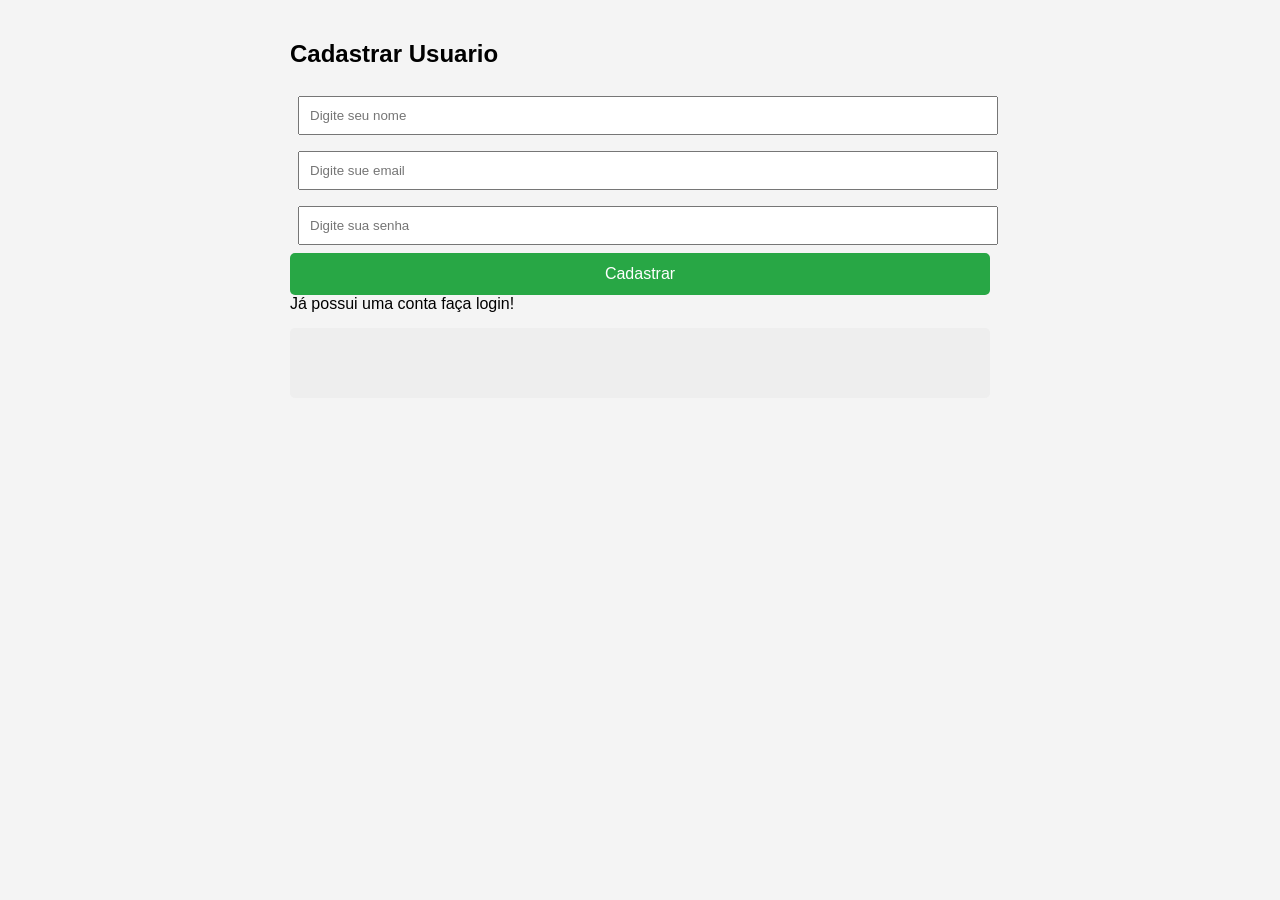
==== cadastrar.html @ 4dc5a69d "cadastro funcionando" ====
<html lang="en">
<head>
    <meta charset="UTF-8">
    <meta name="viewport" content="width=device-width, initial-scale=1.0">
    <title>Cadastrar</title>
    <link rel="stylesheet" href="index.css">
</head>
<script src="index.js"></script>
<body>
    <h2>Cadastrar Usuario</h2>
    <input type="text" id="nome" placeholder="Digite seu nome">
    <input type="text" id="email" placeholder="Digite sue email">
    <input type="text" id="senha" placeholder="Digite sua senha">
    <button onclick="fazerCadastroUsuario()">Cadastrar</button>
    <div class="cadastrar"onclick="  window.location.href='login.html'">Já possui uma conta faça login!</div>
    <div class="resultado" id="resultadoCadastroUsuario"></div>
</body>
</html>
---- index.css ----
body{
    font-family: Arial, sans-serif;
    max-width: 700px;
    margin: 40px auto;
    background: #f4f4f4;
}
.tabs{
    display: flex;
    margin-bottom: 10px;
}
.tab-btn{
    flex: 1;
    padding: 15px;
    cursor: pointer;
    border: none;
    background: #ddd;
    font-size: 16;
}
.tab-btn.active{
    background: #007bff;
    color: white;
}
.tab-content{
    display: none;
    background: white;
    padding: 20px;
    border-radius: 8px;
}
.tab-content.active{
    display: block;
}
input{
    width: 100%;
    padding: 10px;
    margin: 8px;
    box-sizing: border-box;
}
button{
    padding: 12px;
    background: #28a745;
    color: white;
    border: none;
    width: 100%;
    cursor: pointer;
    font-size: 16px;
    border-radius: 5px;
}
.resultado{
    margin-top: 15px;
    padding: 15px;
    background: #eee;
    border-radius: 5px;
    min-height: 40px;
}

.logout-link{
    display: inline-block;
    margin-top: 12px;
    margin-bottom: 24px;
    color: #555;
    text-decoration: none;
    font-size: 0.9rem;
    cursor: pointer;
    float: right;
    margin-right: 20px;
}
.cadastrar{
    cursor: pointer;
}
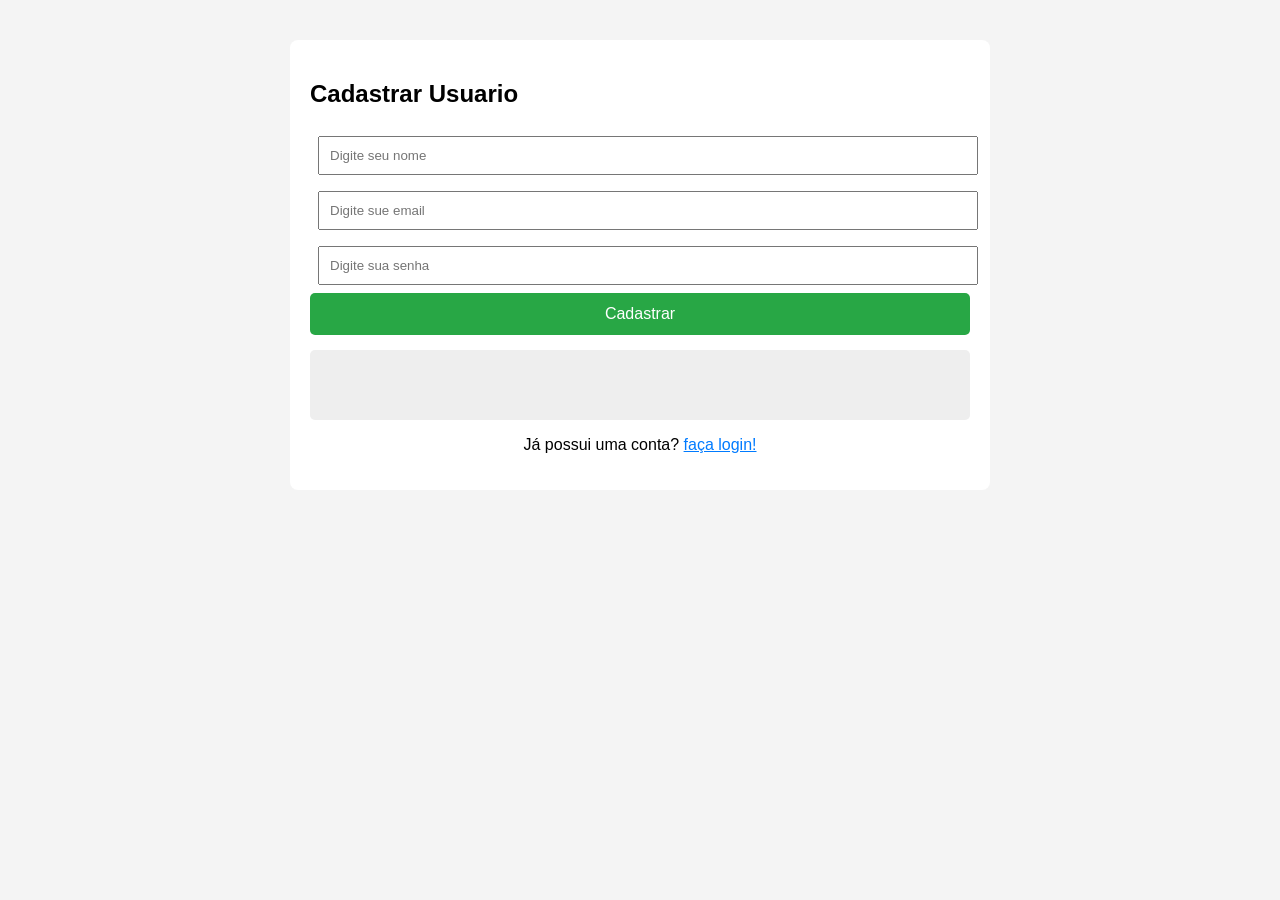
==== commit 3ff9025a: "n sei" ====
--- a/cadastrar.html
+++ b/cadastrar.html
@@ -1,4 +1,5 @@
 <html lang="en">
+
 <head>
     <meta charset="UTF-8">
     <meta name="viewport" content="width=device-width, initial-scale=1.0">
@@ -6,13 +7,18 @@
     <link rel="stylesheet" href="index.css">
 </head>
 <script src="index.js"></script>
+
 <body>
-    <h2>Cadastrar Usuario</h2>
-    <input type="text" id="nome" placeholder="Digite seu nome">
-    <input type="text" id="email" placeholder="Digite sue email">
-    <input type="text" id="senha" placeholder="Digite sua senha">
-    <button onclick="fazerCadastroUsuario()">Cadastrar</button>
-    <div class="cadastrar"onclick="  window.location.href='login.html'">Já possui uma conta faça login!</div>
-    <div class="resultado" id="resultadoCadastroUsuario"></div>
+    <div class="tab-content active">
+        <h2>Cadastrar Usuario</h2>
+        <input type="text" id="nome" placeholder="Digite seu nome">
+        <input type="text" id="email" placeholder="Digite sue email">
+        <input type="text" id="senha" placeholder="Digite sua senha">
+        <button onclick="fazerCadastroUsuario()">Cadastrar</button>
+        <div class="resultado" id="resultadoCadastroUsuario"></div>
+        <p style="text-align: center;">Já possui uma conta? <a href='login.html' style="color: #007bff">faça login!</a>
+        </p>
+    </div>
 </body>
+
 </html>
